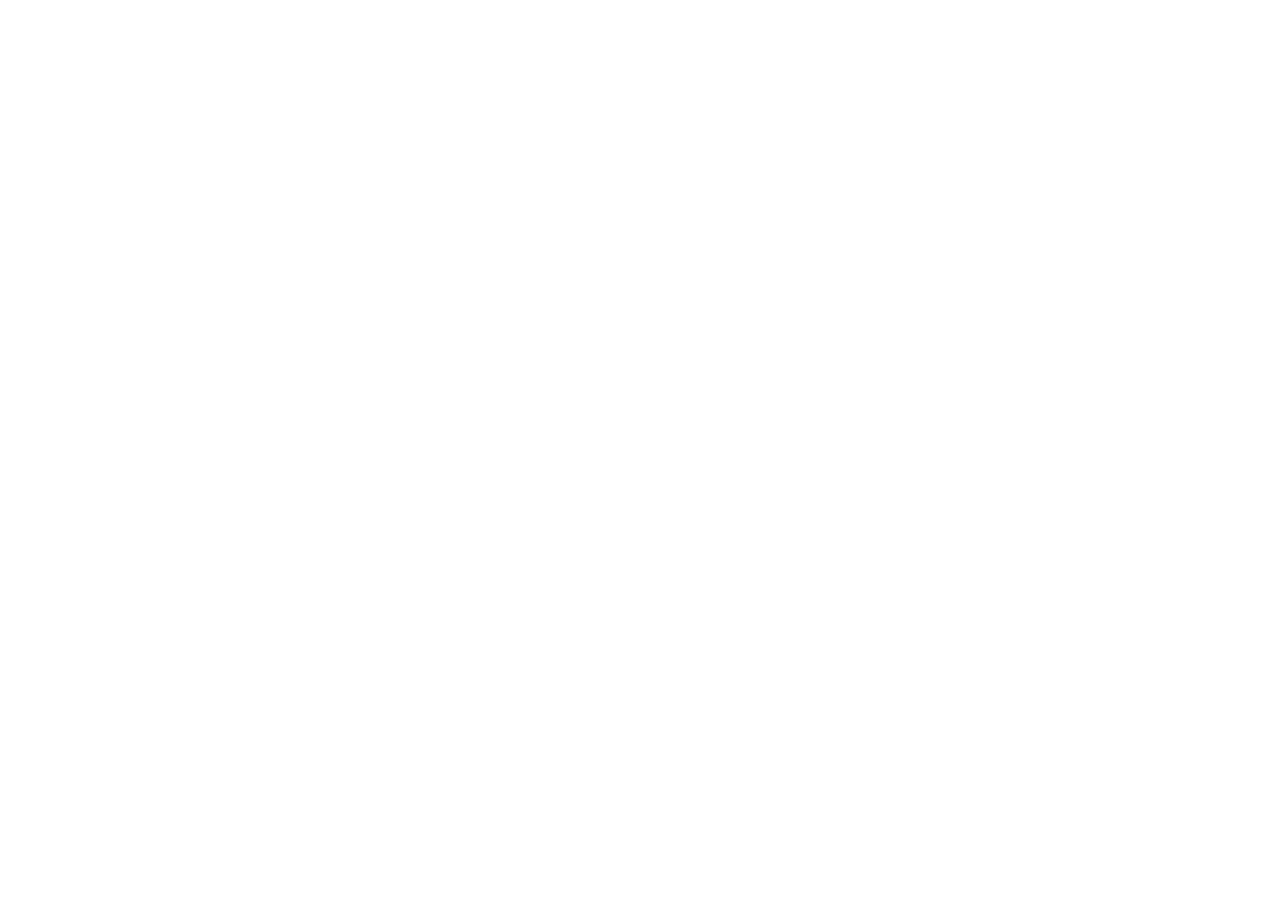
==== index.html @ 8115665f "Create index.html" ====
<!DOCTYPE html>
<html lang="pt-br">
<head>
    <meta charset="UTF-8">
    <meta name="viewport" content="width=device-width, initial-scale=1.0">
    <link rel="shortcut icon" href="favicon.ico" type="image/x-icon">
    <title>Projeto Redes Sociais</title>
</head>
<body>
    
</body>
</html>
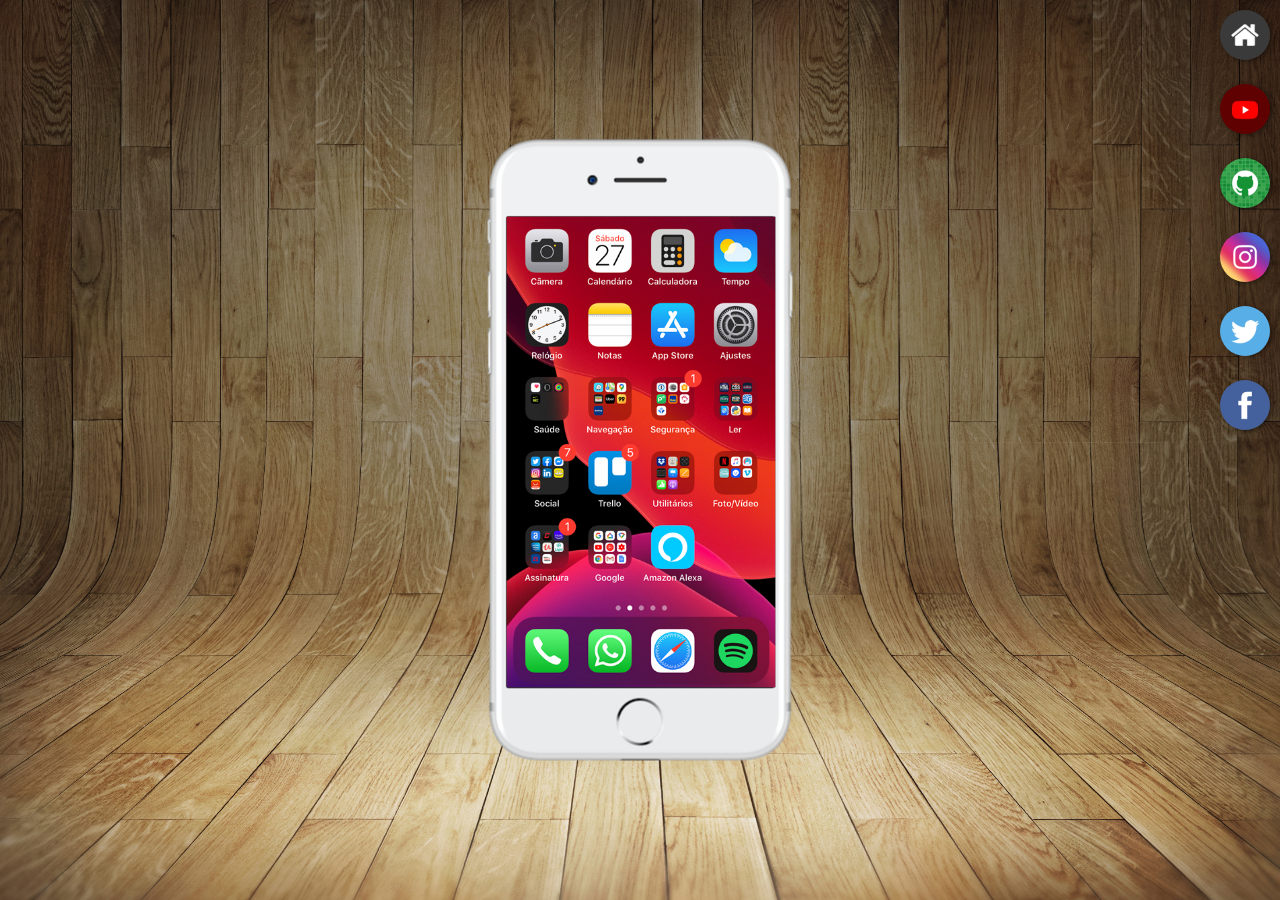
==== commit be4edebe: "." ====
--- a/index.html
+++ b/index.html
@@ -4,9 +4,27 @@
     <meta charset="UTF-8">
     <meta name="viewport" content="width=device-width, initial-scale=1.0">
     <link rel="shortcut icon" href="favicon.ico" type="image/x-icon">
+    <link rel="stylesheet" href="estilos/style.css">
     <title>Projeto Redes Sociais</title>
 </head>
 <body>
+    <main>
+        <section id="telefone">
+          <iframe src="home.html" name="tela"  id="tela" frameborder="0">
+
+          </iframe>
+        </section>
+        <section id="redes-sociais">
+            <a href="home.html" target="tela"><img src="imagens/logo-home.jpg" alt="home"></a><br>
+            <a href="#" target="tela"><img src="imagens/logo-youtube.jpg" alt="youtube"></a><br>
+            <a href="#" target="tela"><img src="imagens/logo-github.jpg" alt="github"></a><br>
+            <a href="#" target="tela"><img src="imagens/logo-instagram.jpg" alt="Instagram"></a><br>
+            <a href="#" target="tela"><img src="imagens/logo-twitter.jpg" alt="twitter"></a><br>
+            <a href="#" target="tela"><img src="imagens/logo-facebook.jpg" alt="facebook"></a> 
+           
+
+        </section>
+    </main>
     
 </body>
 </html>--- a/estilos/style.css
+++ b/estilos/style.css
@@ -0,0 +1,61 @@
+@charset "UTF-8";
+
+*{
+    margin: 0px;
+    padding: 0px;
+    font-family: Arial, Helvetica, sans-serif;
+}
+
+html, body{
+    height: 100vh;
+    width: 100vw;
+    background-color: black;
+}
+
+main{
+    height: 100vh;
+    position: relative;  
+}
+
+body{
+    background: url('../imagens/fundo-madeira.jpg') no-repeat top center;
+    background-size: cover;
+    background-attachment: fixed;
+   
+}
+
+section#telefone{
+    position: absolute;
+    top: 50%;
+    left: 50%;
+    transform: translate(-50%, -50%);
+    height: 627px;
+    width: 311px; 
+    background: url('../imagens/frame-iphone.png') no-repeat;
+}
+
+iframe#tela{
+    position: relative;
+    top: 80px;
+    left: 22px;
+    width: 269px;
+    height: 471px;
+}
+
+section#redes-sociais{
+    text-align: right;
+}
+
+section#redes-sociais img{
+    width: 50px;
+    margin: 10px;
+    border-radius: 50%;
+    box-shadow: 2px 1px 5px rgba(0, 0, 0, 0.463);
+    box-sizing: border-box;
+}
+
+section#redes-sociais img:hover{
+    border: 2px solid white;
+    transform: translate(-3px, -2px);
+    transition: transform 0.7s;
+}